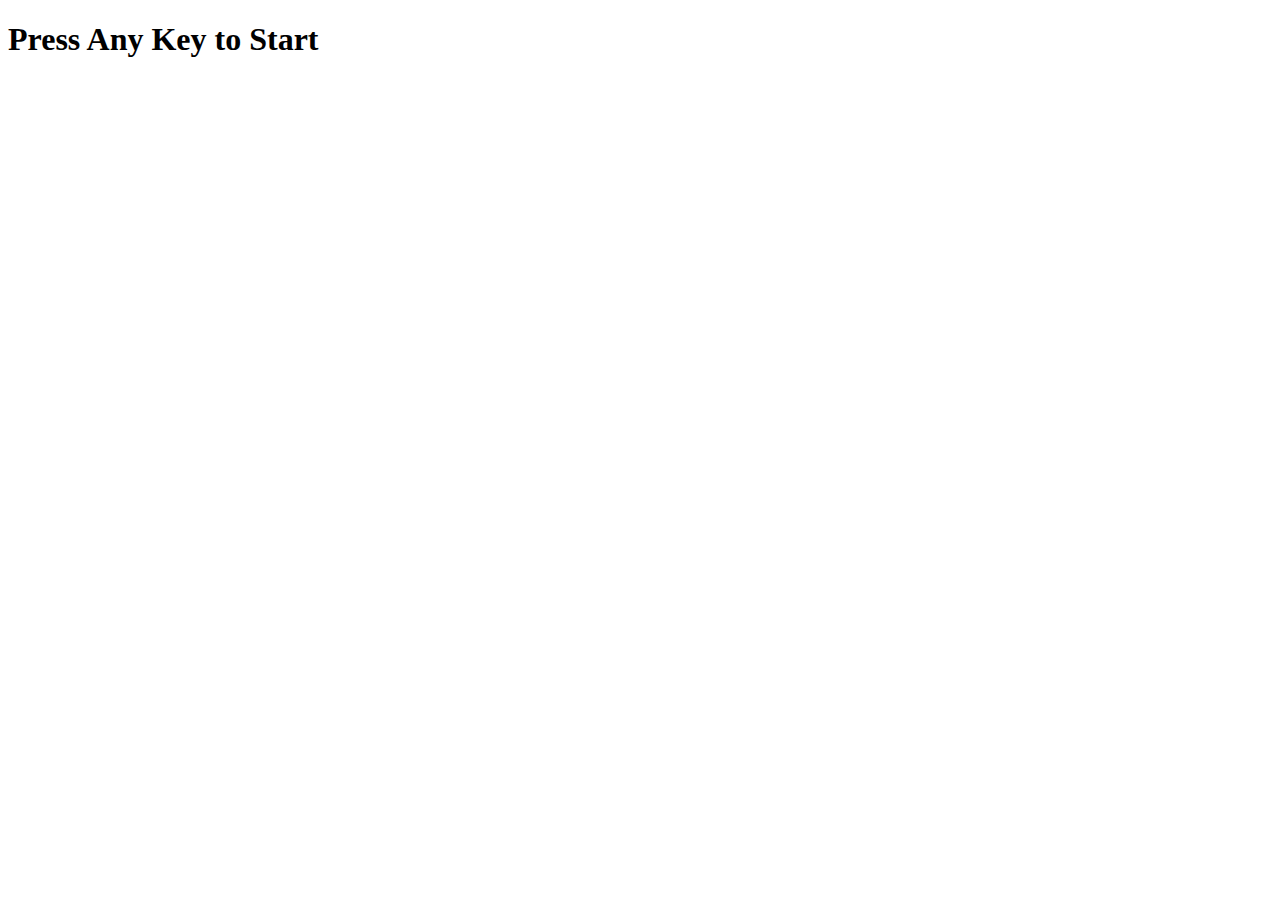
==== index.html @ a20322ff "Generates variables for word guess game" ====
<!DOCTYPE html>
<html>
<head>
    <meta charset="utf-8">
    <meta http-equiv="X-UA-Compatible" content="IE=edge">
    <title>HANGMAN</title>
    <meta name="viewport" content="width=device-width, initial-scale=1">
    <link rel="stylesheet" type="text/css" media="screen" href="assets/css/style.css">
    <script src="assets/javascript/game.js"></script>
</head>
<body>
    <h1>Press Any Key to Start</h1>
</body>
</html>
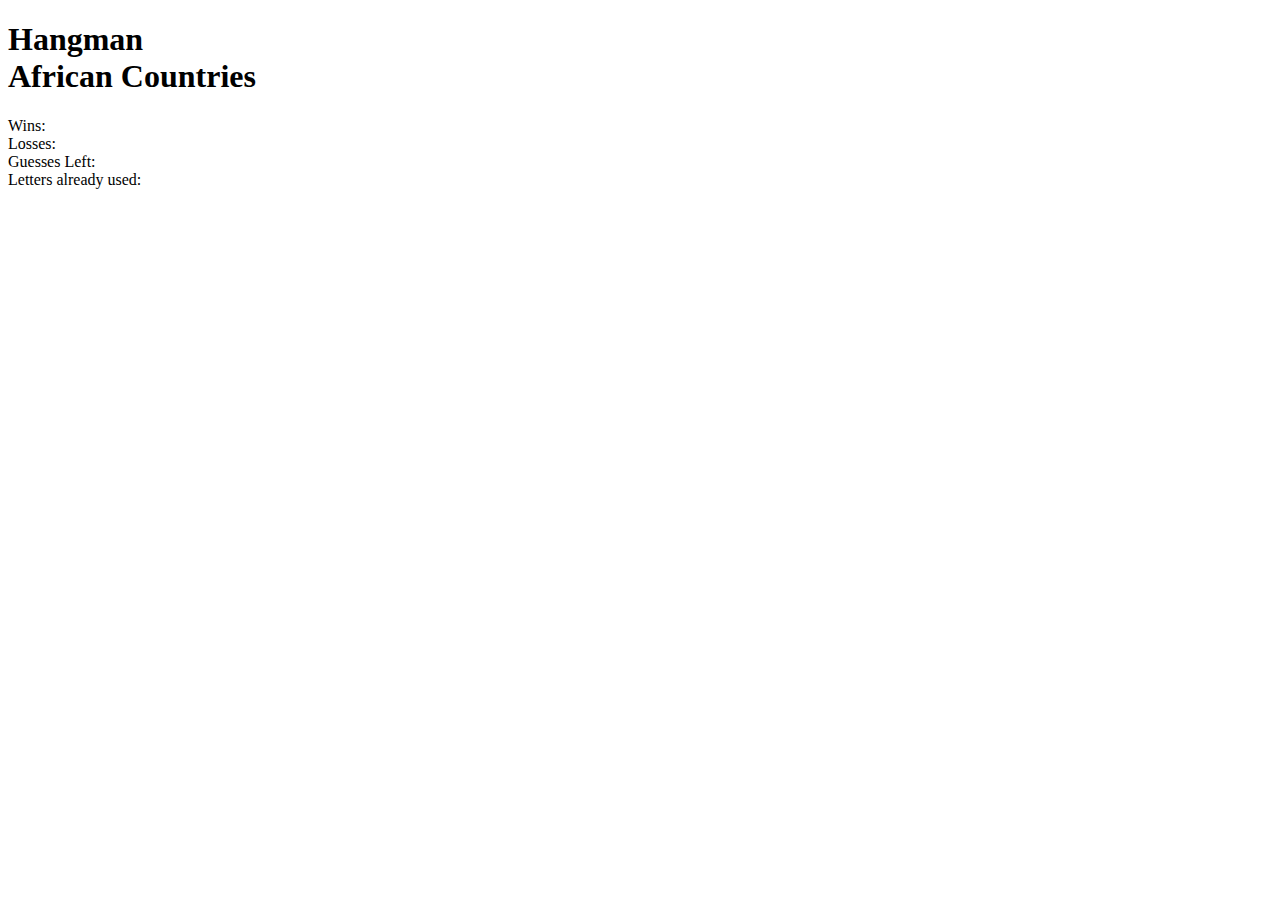
==== commit 941acd03: "Create variables and random word generation for game" ====
--- a/index.html
+++ b/index.html
@@ -5,10 +5,25 @@
     <meta http-equiv="X-UA-Compatible" content="IE=edge">
     <title>HANGMAN</title>
     <meta name="viewport" content="width=device-width, initial-scale=1">
-    <link rel="stylesheet" type="text/css" media="screen" href="assets/css/style.css">
-    <script src="assets/javascript/game.js"></script>
+    <link rel="stylesheet" type="text/css" media="screen" href="assets/css/style.css">    
 </head>
 <body>
-    <h1>Press Any Key to Start</h1>
+    <h1>Hangman <br> African Countries</h1>
+
+<!--The random word appears here (linked through JS)-->
+<div class="text" id="randomWord"></div>
+
+<!-- Wins -->
+<div class="text"> Wins: <span id="wins"></span></div>
+
+<!-- Wins -->
+<div class="text">Losses: <span id="losses"></span></div>
+
+<!--Total number of guesses left-->
+<div class="text"> Guesses Left: <span id="guessesLeft"></span></div>
+
+<!--Letters already used-->
+<div class="text">Letters already used: <span id="lettersUsed"></span></div>
 </body>
+<script src="assets/javascript/game.js"></script>
 </html>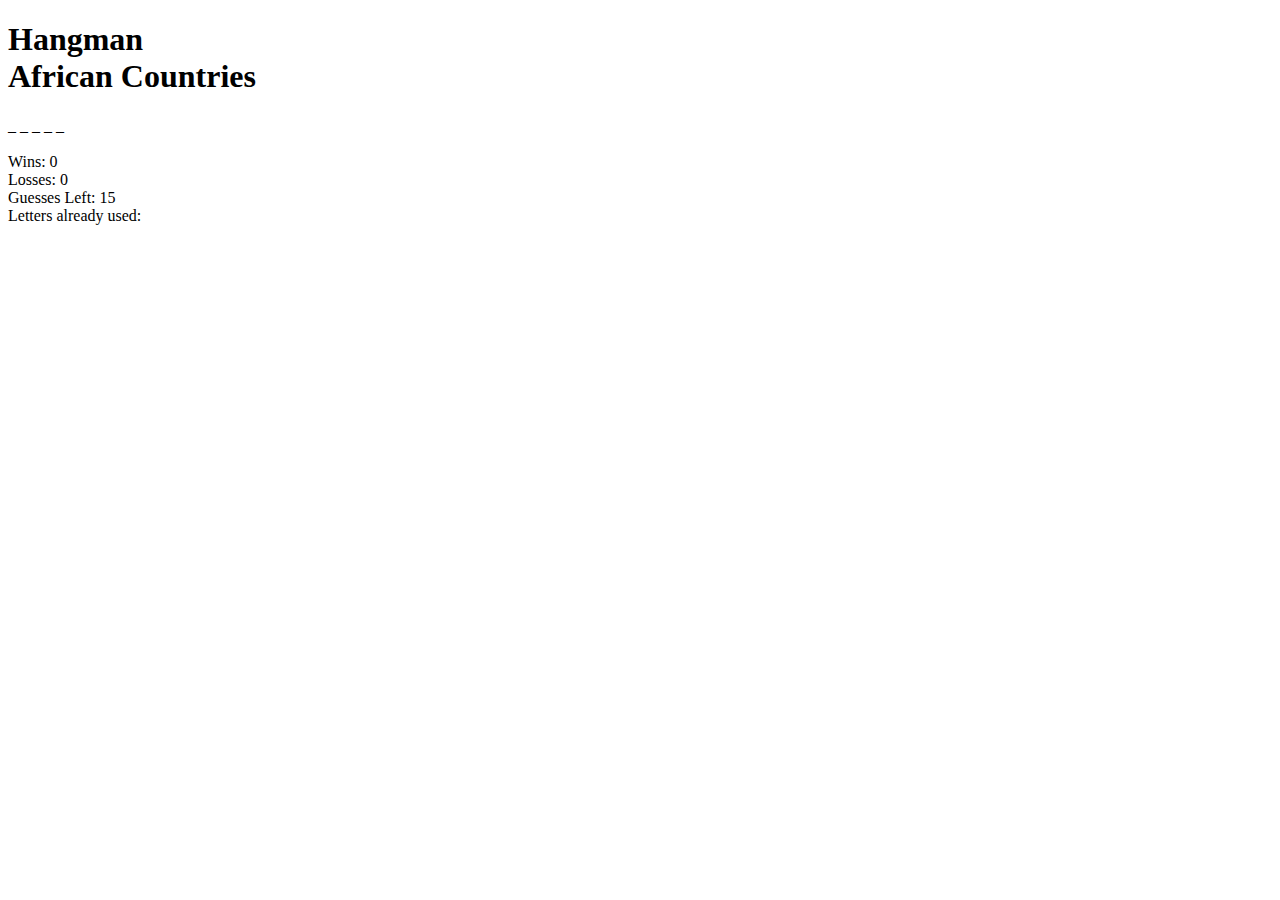
==== commit 54cc0b95: "Write everything to DOM" ====
--- a/index.html
+++ b/index.html
@@ -12,7 +12,7 @@
 
 <!--The random word appears here (linked through JS)-->
 <div class="text" id="randomWord"></div>
-
+<br>
 <!-- Wins -->
 <div class="text"> Wins: <span id="wins"></span></div>
 
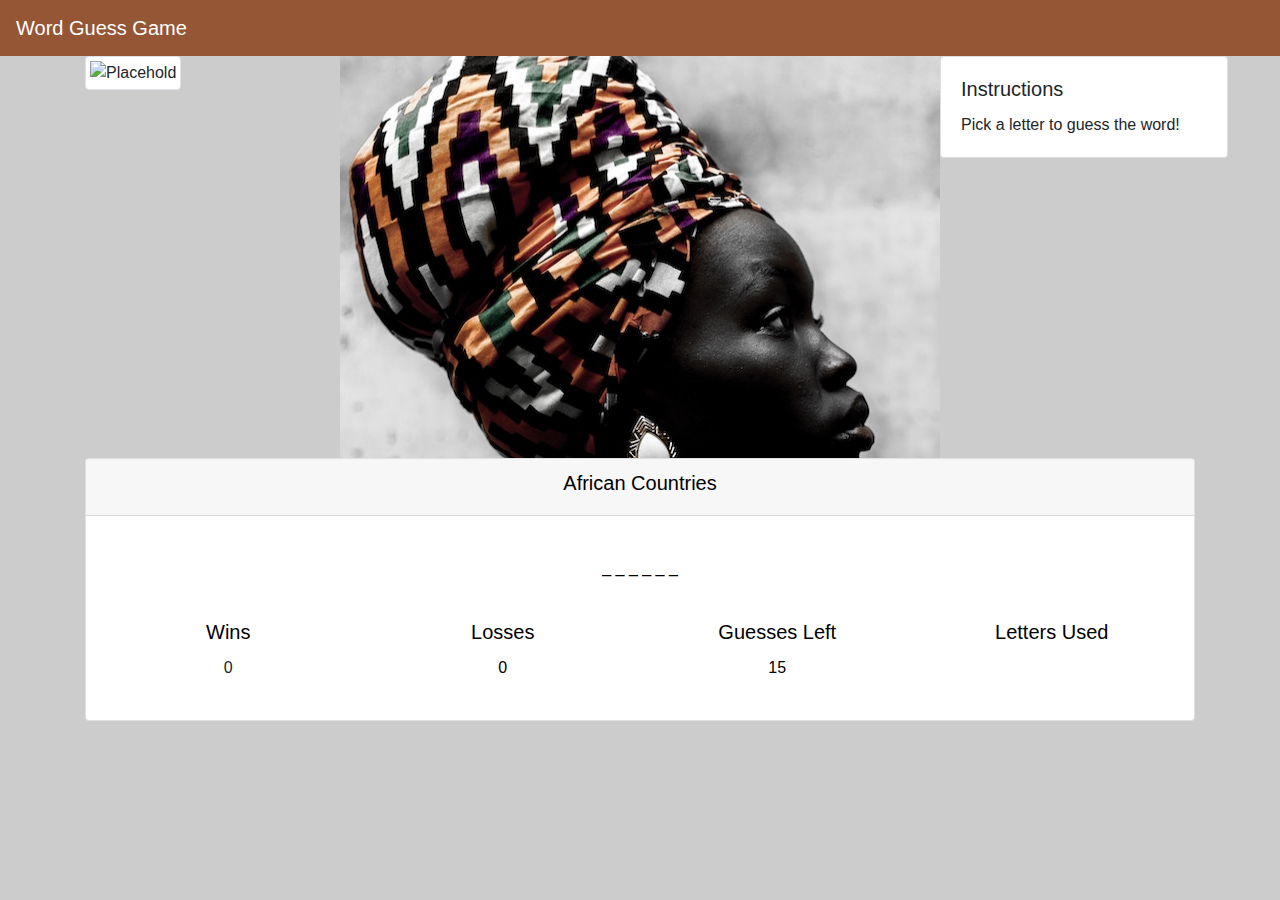
==== commit 5cd0bf94: "CSS Changes" ====
--- a/index.html
+++ b/index.html
@@ -5,25 +5,96 @@
     <meta http-equiv="X-UA-Compatible" content="IE=edge">
     <title>HANGMAN</title>
     <meta name="viewport" content="width=device-width, initial-scale=1">
-    <link rel="stylesheet" type="text/css" media="screen" href="assets/css/style.css">    
+    <link rel="stylesheet" href="https://stackpath.bootstrapcdn.com/bootstrap/4.3.1/css/bootstrap.min.css"> 
+    <link rel="stylesheet" type="text/css" media="screen" href="assets/css/style.css">
 </head>
 <body>
-    <h1>Hangman <br> African Countries</h1>
 
-<!--The random word appears here (linked through JS)-->
-<div class="text" id="randomWord"></div>
-<br>
-<!-- Wins -->
-<div class="text"> Wins: <span id="wins"></span></div>
+      <!--Navbar NOT in container :)-->
+      <nav class="navbar navbar-dark">
+            <span class="navbar-brand mb-0 h1">Word Guess Game</span>
+        </nav>
 
-<!-- Wins -->
-<div class="text">Losses: <span id="losses"></span></div>
+<div class="container">
+    
+    <div class="row">
+        <!--About me and thumbnail-->
+        <div class="col-md-9">
 
-<!--Total number of guesses left-->
-<div class="text"> Guesses Left: <span id="guessesLeft"></span></div>
+            <div class='row' id="sub-row-image-text">
+                <div class="col-md-4">
+                    <img src="http://placehold.it/150x150" alt="Placehold" class="img-thumbnail">
+                </div>
+                <div class="col-md-8">
+                    
+                </div>
+        
+            </div>
+        </div>
 
-<!--Letters already used-->
-<div class="text">Letters already used: <span id="lettersUsed"></span></div>
+        <div class="col-md-2">
+                <div class="card" style="width: 18rem;">
+                        <div class="card-body">
+                          <h5 class="card-title">Instructions</h5>
+                          <p class="card-text">Pick a letter to guess the word!</p>
+                        </div>
+                </div>
+        </div>
+
+    </div>
+    <div class="row before-game-card">
+        <div class="col-md-12"></div>
+    </div>
+</div>
+
+
+    <div class="container">
+    <div class="row">
+        <div class="col-md-12 heading game-card">
+            <div class="card text-center">
+                    <div class="card-header text">
+                      <h5>African Countries</h5>
+                    </div>
+                    <div class="card-body">
+                      <div class ="row">
+                          <div class="col-md-12">
+                                <div class="text" id="randomWord"></div>
+                          </div>
+                      </div>
+                      <div class="row">
+                        <div class="col-md-3">
+                                <div class="card-body">
+                                        <h5 class="card-title text">Wins</h5>
+                                        <p class="card-text"><span id="wins"></span></p>
+                                      </div>
+                        </div>
+                        <div class="col-md-3">
+                                <div class="card-body">
+                                        <h5 class="card-title text">Losses</h5>
+                                        <p class="card-text text"><span id="losses"></span></p>
+                                      </div>
+                        </div>
+                        <div class="col-md-3">
+                                <div class="card-body">
+                                        <h5 class="card-title text">Guesses Left</h5>
+                                        <p class="card-text text"><span id="guessesLeft"></span></p>
+                                      </div>
+                        </div>
+                        <div class="col-md-3">
+                                <div class="card-body">
+                                        <h5 class="card-title text">Letters Used</h5>
+                                        <p class="card-text text"><span id="lettersUsed"></span></p>
+                                      </div>
+                        </div>
+                      </div>
+                      </div>
+                    </div>
+                  </div>
+
+        </div>
+    </div>
+
+</div>
 </body>
 <script src="assets/javascript/game.js"></script>
 </html>--- a/assets/css/style.css
+++ b/assets/css/style.css
@@ -0,0 +1,28 @@
+body {
+    background-image: url("../images/women.jpg");
+    background-repeat: no-repeat;
+    background-color: #cccccc;
+    background-position: center;
+}
+
+.text {
+    color: black;
+    font-family: Arial, Helvetica, sans-serif;
+}
+
+.navbar {
+    background: #955635;
+}
+
+#randomWord {
+    padding: 20px;
+}
+
+.before-game-card {
+    padding-bottom: 200px;
+}
+
+.game-card {
+    position: absoulute;
+    bottom: -100px;
+}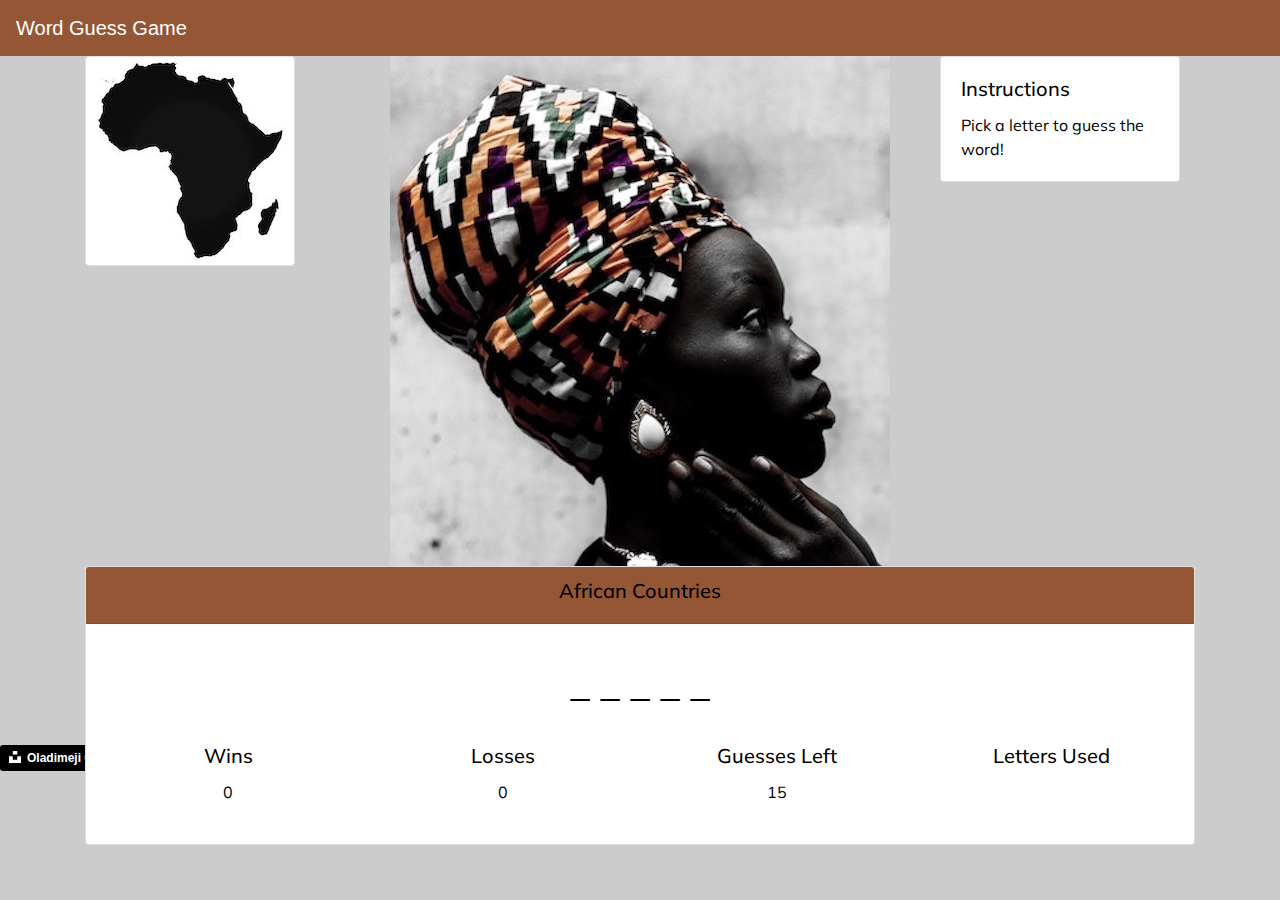
==== commit d76eff26: "More CSS" ====
--- a/index.html
+++ b/index.html
@@ -7,6 +7,7 @@
     <meta name="viewport" content="width=device-width, initial-scale=1">
     <link rel="stylesheet" href="https://stackpath.bootstrapcdn.com/bootstrap/4.3.1/css/bootstrap.min.css"> 
     <link rel="stylesheet" type="text/css" media="screen" href="assets/css/style.css">
+    <link href="https://fonts.googleapis.com/css?family=Muli" rel="stylesheet">
 </head>
 <body>
 
@@ -23,7 +24,7 @@
 
             <div class='row' id="sub-row-image-text">
                 <div class="col-md-4">
-                    <img src="http://placehold.it/150x150" alt="Placehold" class="img-thumbnail">
+                    <img src="assets/images/Afrika-Map-Decal-Sticker__86808.1511157509.jpg" alt="Placehold" class="img-thumbnail">
                 </div>
                 <div class="col-md-8">
                     
@@ -33,10 +34,10 @@
         </div>
 
         <div class="col-md-2">
-                <div class="card" style="width: 18rem;">
+                <div class="card" style="width: 15rem;">
                         <div class="card-body">
-                          <h5 class="card-title">Instructions</h5>
-                          <p class="card-text">Pick a letter to guess the word!</p>
+                          <h5 class="card-title text">Instructions</h5>
+                          <p class="card-text text">Pick a letter to guess the word!</p>
                         </div>
                 </div>
         </div>
@@ -52,8 +53,8 @@
     <div class="row">
         <div class="col-md-12 heading game-card">
             <div class="card text-center">
-                    <div class="card-header text">
-                      <h5>African Countries</h5>
+                    <div class="card-header">
+                      <h5 class="text">African Countries</h5>
                     </div>
                     <div class="card-body">
                       <div class ="row">
@@ -65,7 +66,7 @@
                         <div class="col-md-3">
                                 <div class="card-body">
                                         <h5 class="card-title text">Wins</h5>
-                                        <p class="card-text"><span id="wins"></span></p>
+                                        <p class="card-text text"><span id="wins"></span></p>
                                       </div>
                         </div>
                         <div class="col-md-3">
@@ -95,6 +96,8 @@
     </div>
 
 </div>
+
+<a style="background-color:black;color:white;text-decoration:none;padding:4px 6px;font-family:-apple-system, BlinkMacSystemFont, &quot;San Francisco&quot;, &quot;Helvetica Neue&quot;, Helvetica, Ubuntu, Roboto, Noto, &quot;Segoe UI&quot;, Arial, sans-serif;font-size:12px;font-weight:bold;line-height:1.2;display:inline-block;border-radius:3px" href="https://unsplash.com/@oladimeg?utm_medium=referral&amp;utm_campaign=photographer-credit&amp;utm_content=creditBadge" target="_blank" rel="noopener noreferrer" title="Download free do whatever you want high-resolution photos from Oladimeji Odunsi"><span style="display:inline-block;padding:2px 3px"><svg xmlns="http://www.w3.org/2000/svg" style="height:12px;width:auto;position:relative;vertical-align:middle;top:-2px;fill:white" viewBox="0 0 32 32"><title>unsplash-logo</title><path d="M10 9V0h12v9H10zm12 5h10v18H0V14h10v9h12v-9z"></path></svg></span><span style="display:inline-block;padding:2px 3px">Oladimeji Odunsi</span></a>
 </body>
 <script src="assets/javascript/game.js"></script>
 </html>--- a/assets/css/style.css
+++ b/assets/css/style.css
@@ -2,12 +2,12 @@
     background-image: url("../images/women.jpg");
     background-repeat: no-repeat;
     background-color: #cccccc;
-    background-position: center;
+    background-position: top;
 }
 
 .text {
     color: black;
-    font-family: Arial, Helvetica, sans-serif;
+    font-family: 'Muli', sans-serif;
 }
 
 .navbar {
@@ -15,7 +15,8 @@
 }
 
 #randomWord {
-    padding: 20px;
+    padding: 10px;
+    font-size: 40px
 }
 
 .before-game-card {
@@ -25,4 +26,9 @@
 .game-card {
     position: absoulute;
     bottom: -100px;
-}+}
+
+.card-header {
+    background: #955635;
+    color: white
+}
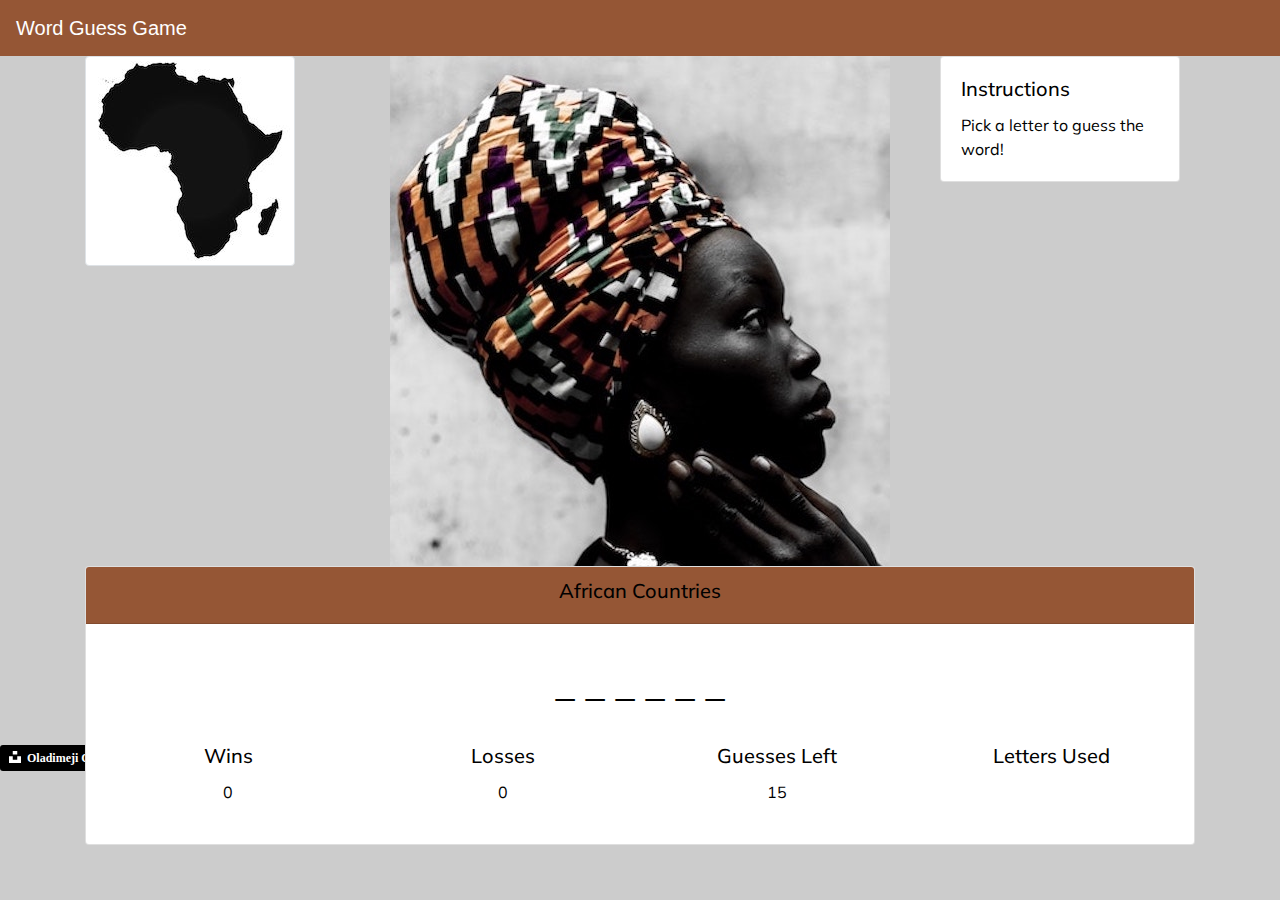
==== commit 069d9c53: "adding deployable link to readme" ====
--- a/index.html
+++ b/index.html
@@ -14,7 +14,7 @@
       <!--Navbar NOT in container :)-->
       <nav class="navbar navbar-dark">
             <span class="navbar-brand mb-0 h1">Word Guess Game</span>
-        </nav>
+      </nav>
 
 <div class="container">
     
@@ -97,7 +97,8 @@
 
 </div>
 
-<a style="background-color:black;color:white;text-decoration:none;padding:4px 6px;font-family:-apple-system, BlinkMacSystemFont, &quot;San Francisco&quot;, &quot;Helvetica Neue&quot;, Helvetica, Ubuntu, Roboto, Noto, &quot;Segoe UI&quot;, Arial, sans-serif;font-size:12px;font-weight:bold;line-height:1.2;display:inline-block;border-radius:3px" href="https://unsplash.com/@oladimeg?utm_medium=referral&amp;utm_campaign=photographer-credit&amp;utm_content=creditBadge" target="_blank" rel="noopener noreferrer" title="Download free do whatever you want high-resolution photos from Oladimeji Odunsi"><span style="display:inline-block;padding:2px 3px"><svg xmlns="http://www.w3.org/2000/svg" style="height:12px;width:auto;position:relative;vertical-align:middle;top:-2px;fill:white" viewBox="0 0 32 32"><title>unsplash-logo</title><path d="M10 9V0h12v9H10zm12 5h10v18H0V14h10v9h12v-9z"></path></svg></span><span style="display:inline-block;padding:2px 3px">Oladimeji Odunsi</span></a>
+<!--For photo credit-->
+<a style="background-color:black;color:white;text-decoration:none;padding:4px 6px;font-family:-apple-system, BlinkMacSystemFont, San Francisco; Helvetica Neue, Helvetica, Ubuntu, Roboto, Noto, Segoe UI, Arial, sans-serif;font-size:12px;font-weight:bold;line-height:1.2;display:inline-block; border-radius:3px;" href="https://unsplash.com/@oladimeg?utm_medium=referral&amp;utm_campaign=photographer-credit&amp;utm_content=creditBadge" target="_blank" rel="noopener noreferrer" title="Download free do whatever you want high-resolution photos from Oladimeji Odunsi"><span style="display:inline-block;padding:2px 3px"><svg xmlns="http://www.w3.org/2000/svg" style="height:12px;width:auto;position:relative;vertical-align:middle;top:-2px;fill:white" viewBox="0 0 32 32"><title>unsplash-logo</title><path d="M10 9V0h12v9H10zm12 5h10v18H0V14h10v9h12v-9z"></path></svg></span><span style="display:inline-block;padding:2px 3px">Oladimeji Odunsi</span></a>
 </body>
 <script src="assets/javascript/game.js"></script>
 </html>